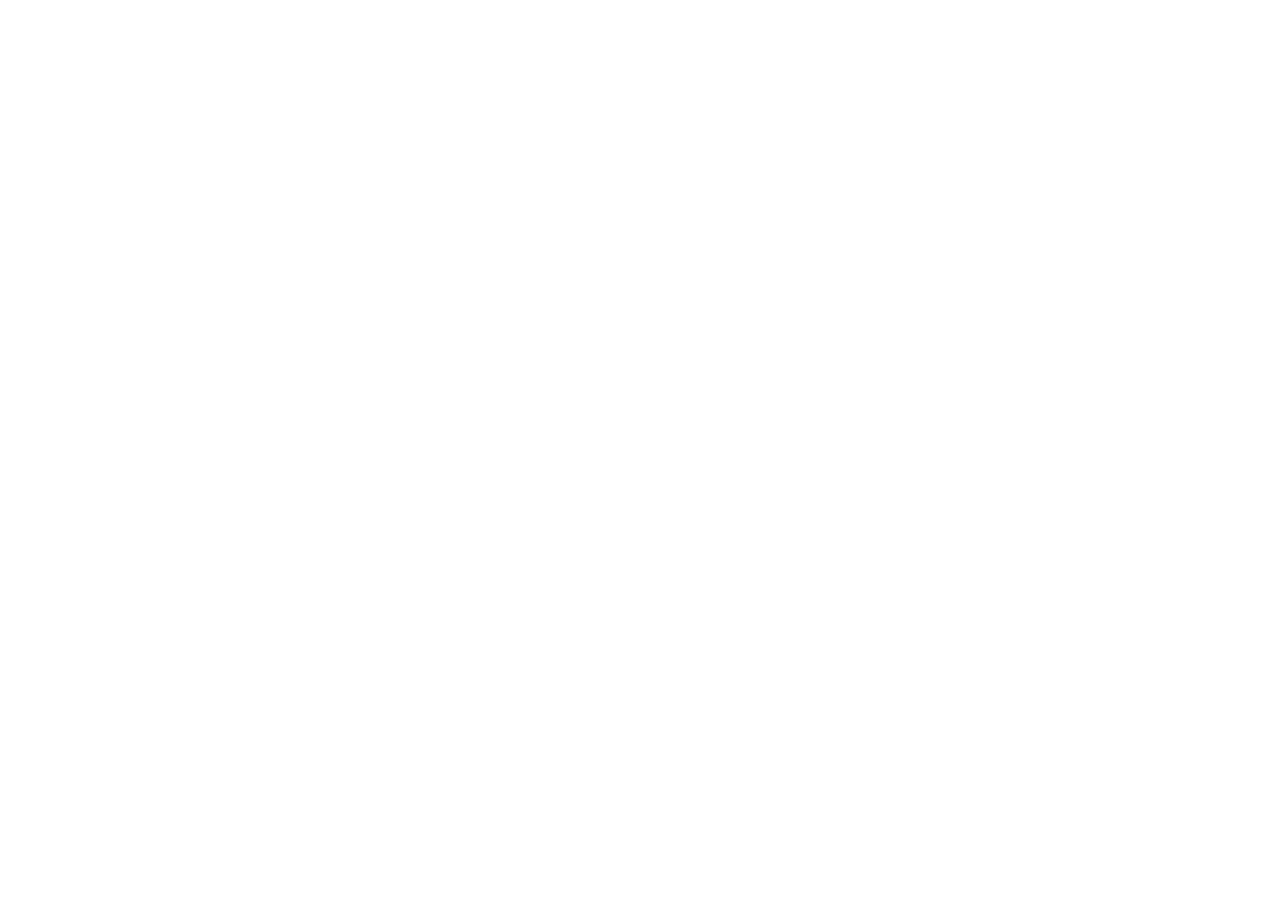
==== portfolio.html @ 7fcf65a0 "Create styles.css, portfolio.html, add classes for header" ====
<!DOCTYPE html>
<html lang="ru">
<head>
  <meta charset="UTF-8">
  <meta http-equiv="X-UA-Compatible" content="IE=edge">
  <meta name="viewport" content="width=device-width, initial-scale=1.0">
  <title>Портфолио</title>
</head>
<body>
  
</body>
</html>
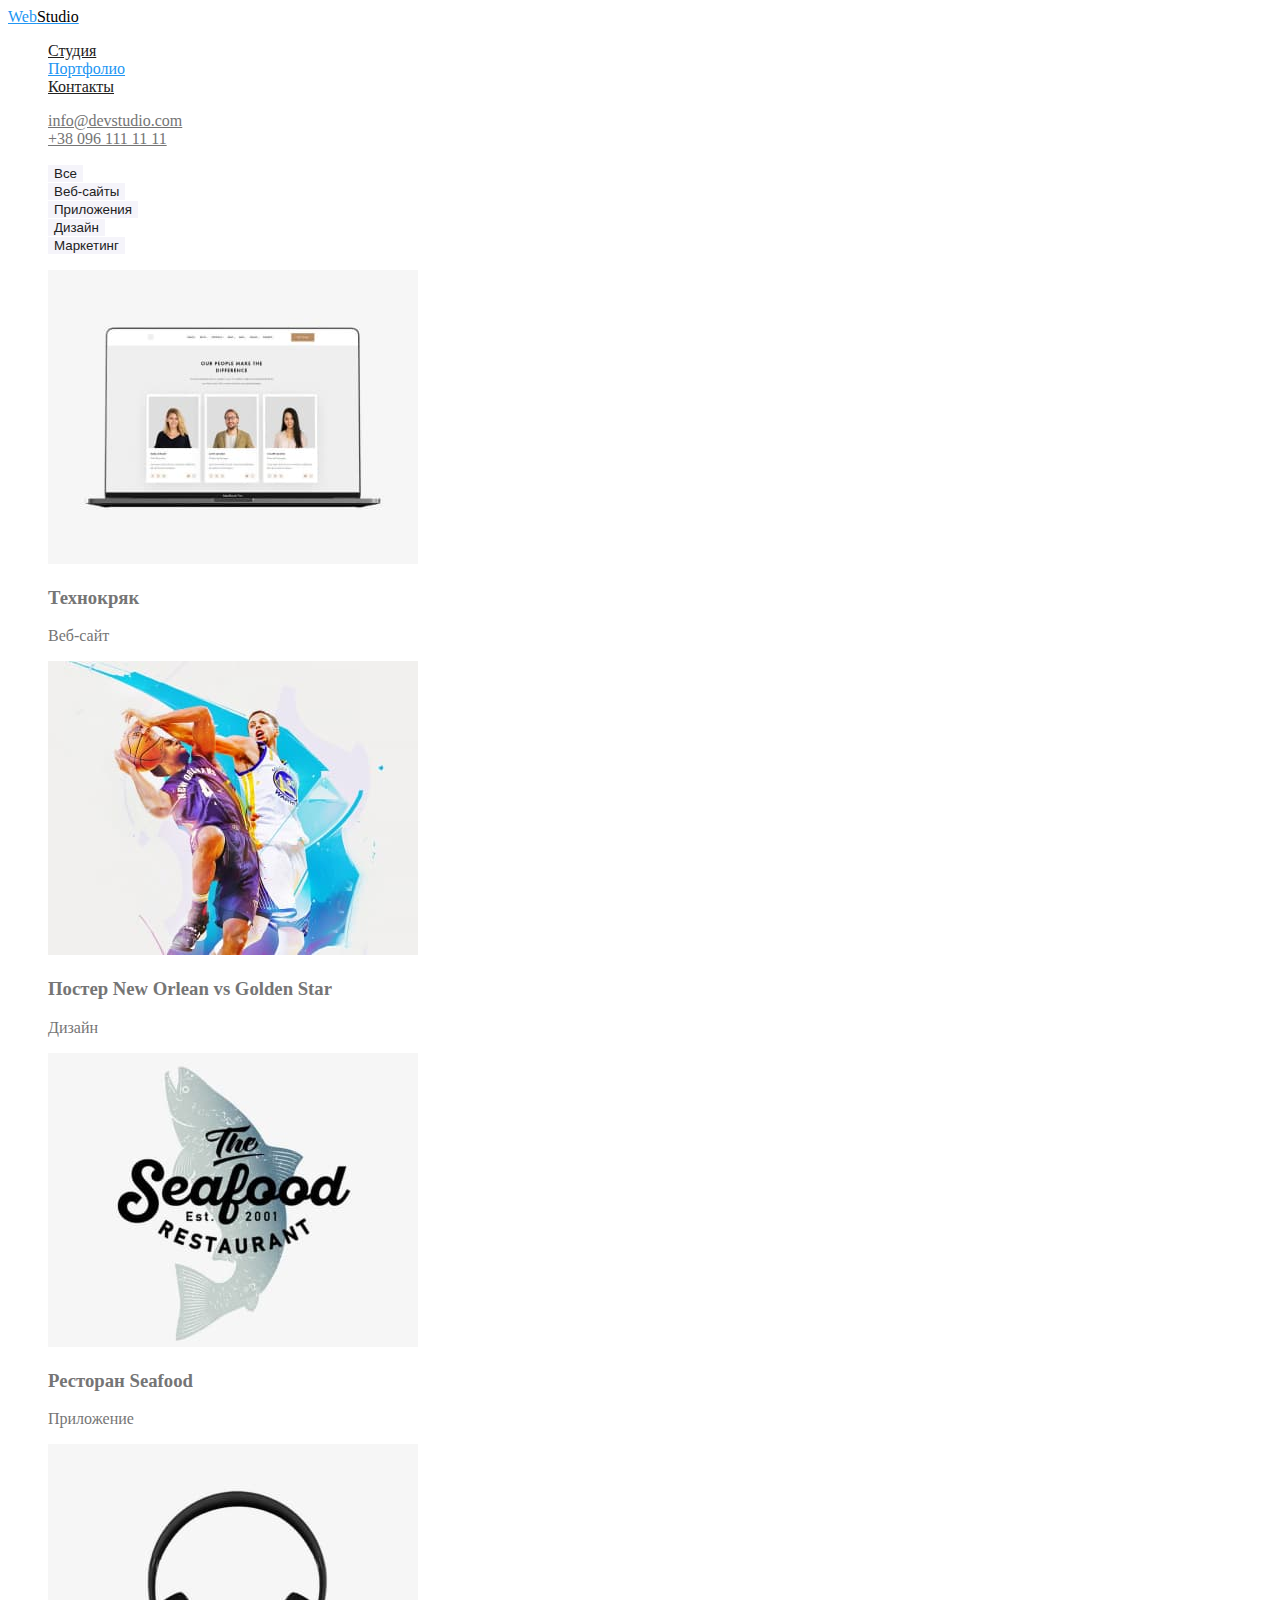
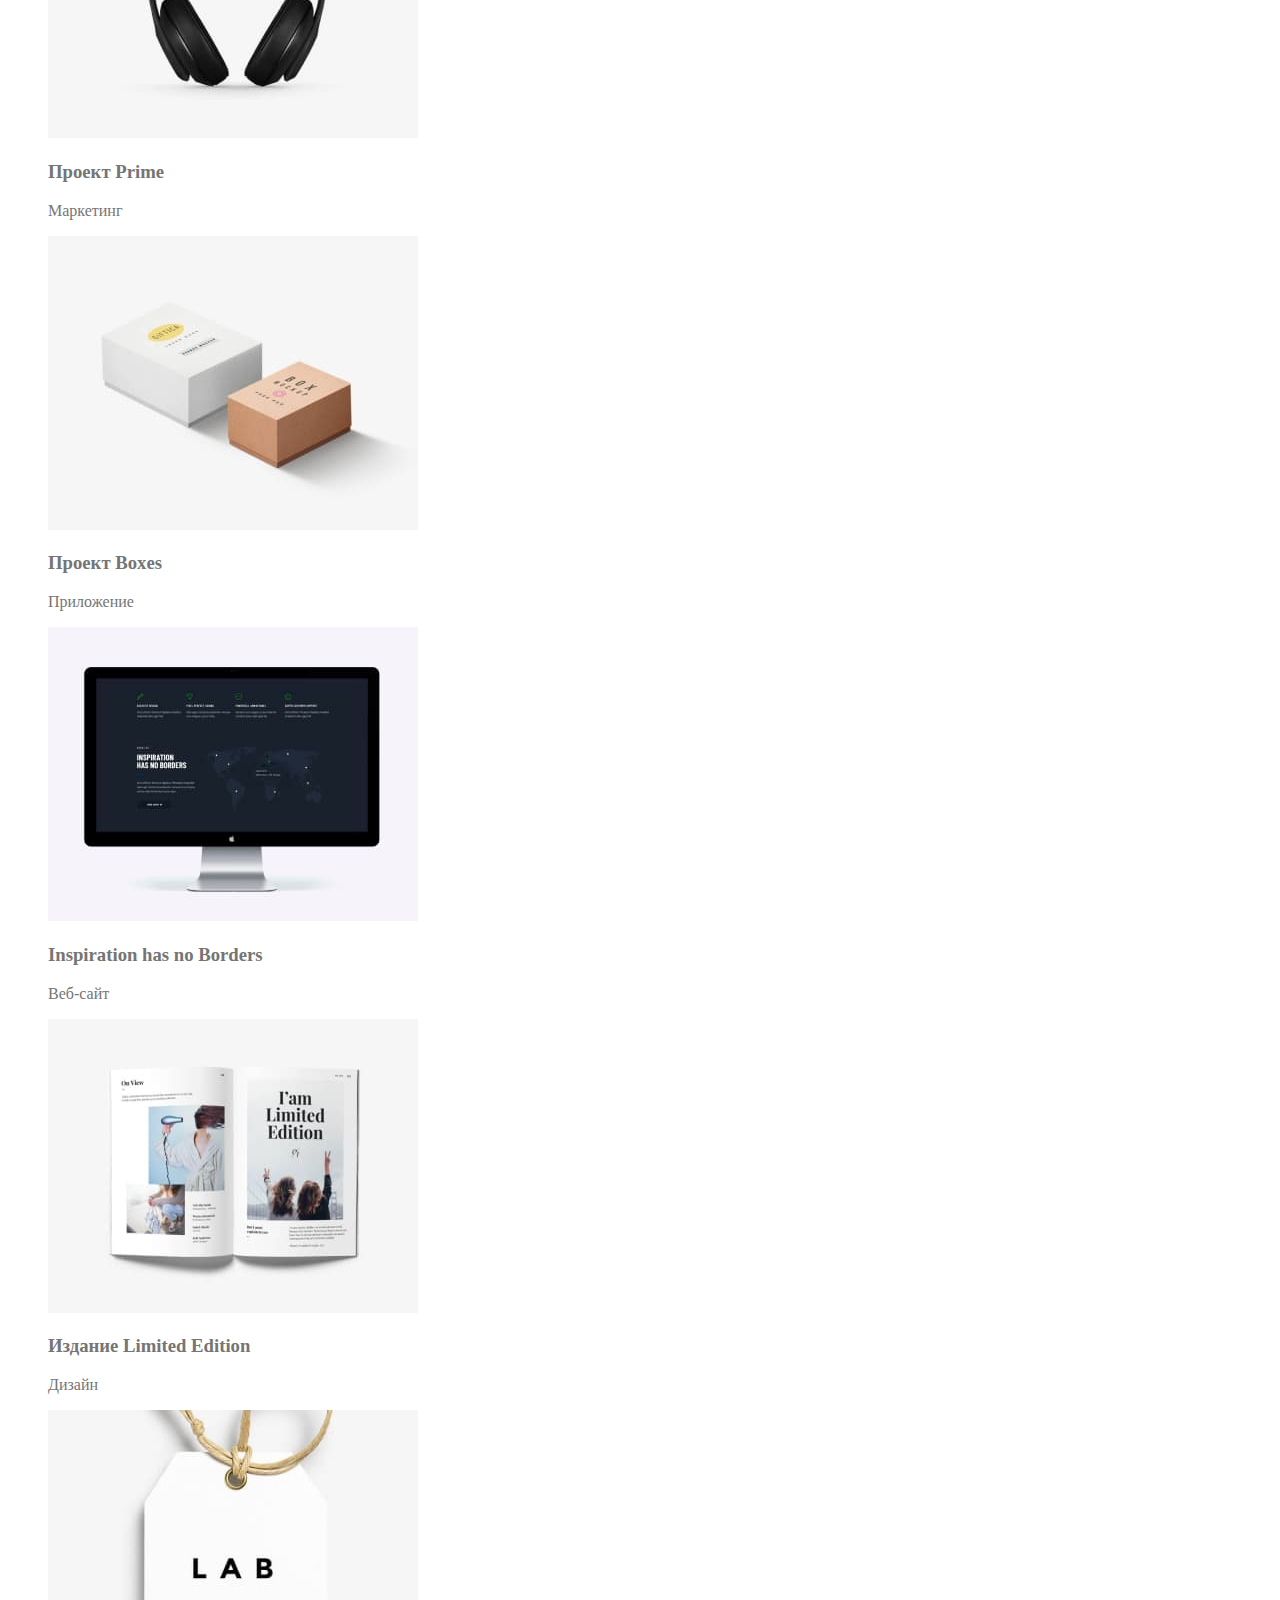
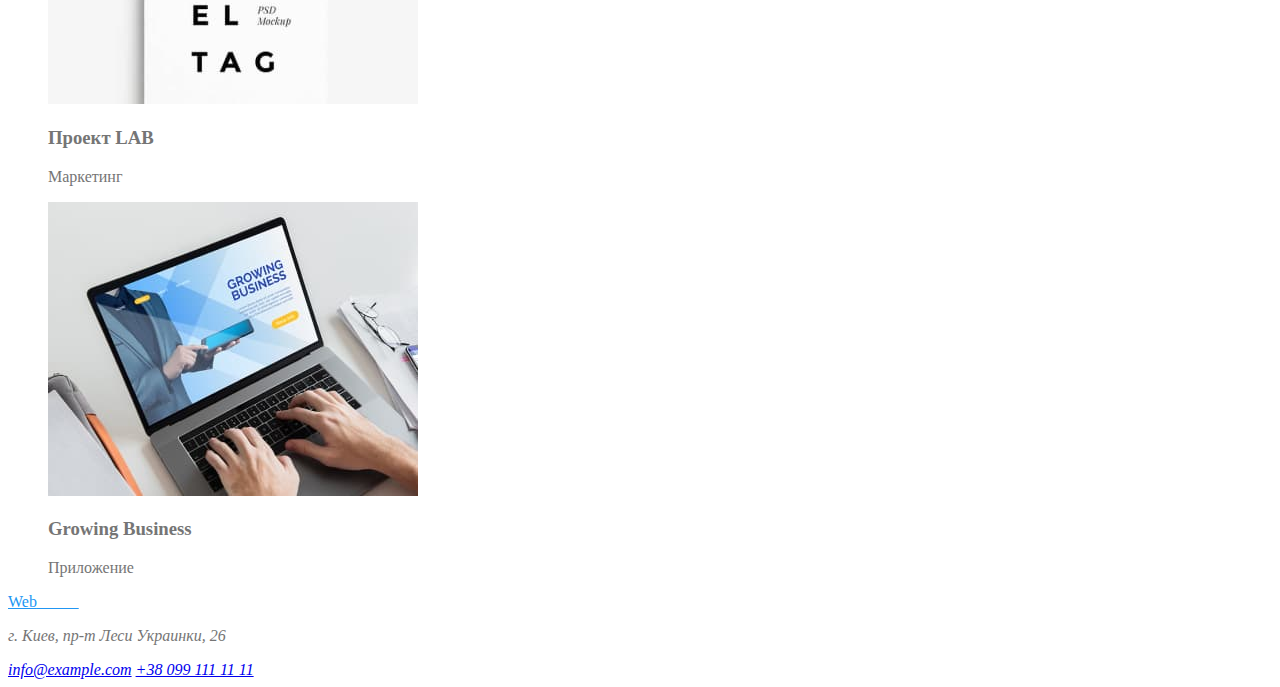
==== commit 5ee64094: "Complete markup of portfolio.html, add text color design classes" ====
--- a/portfolio.html
+++ b/portfolio.html
@@ -5,8 +5,105 @@
   <meta http-equiv="X-UA-Compatible" content="IE=edge">
   <meta name="viewport" content="width=device-width, initial-scale=1.0">
   <title>Портфолио</title>
+  <link rel="stylesheet" href="./css/styles.css">
 </head>
-<body>
+
+<body class="page">
+  <!-- Заголовок сайта -->
+  <header>
+    <nav>
+      <a href="./index.html" class="logo">Web<span class="logo-right">Studio</span></a>
   
+      <ul class="site-nav list">
+        <li><a href="./index.html" class="link">Студия</a></li>
+        <li><a href="./portfolio.html" class="link current">Портфолио</a></li>
+        <li><a href="" class="link">Контакты</a></li>
+      </ul>
+    </nav>
+  
+    <ul class="site-contacts list">
+      <li><a href="mailto:info@devstudio.com" class="link">info@devstudio.com</a></li>
+      <li><a href="tel:+380961111111" class="link">+38 096 111 11 11</a></li>
+    </ul>
+  
+  </header>
+
+  <main>
+    <!-- Портфолио -->
+    <section>
+
+      <!-- Список фильтров -->
+      <ul class="list">
+        <li><button type="button" class="button">Все</button></li>
+        <li><button type="button" class="button">Веб-сайты</button></li>
+        <li><button type="button" class="button">Приложения</button></li>
+        <li><button type="button" class="button">Дизайн</button></li>
+        <li><button type="button" class="button">Маркетинг</button></li>
+      </ul>
+
+      <!-- Список проектов -->
+      <ul class="list">
+        <li>
+          <img src="./images/project1.jpg" alt="Изображение web-сайта Технокряк" width="370">
+          <h3>Технокряк</h3>
+          <p>Веб-сайт</p>
+        </li>
+        <li>
+          <img src="./images/project2.jpg" alt="Изображение постера New Orlean vs Golden Star" width="370">
+          <h3>Постер New Orlean vs Golden Star</h3>
+          <p>Дизайн</p>
+        </li>
+        <li>
+          <img src="./images/project3.jpg" alt="Изображение логотипа приложения для ресторана Seafood" width="370">
+          <h3>Ресторан Seafood</h3>
+          <p>Приложение</p>
+        </li>
+        <li>
+          <img src="./images/project4.jpg" alt="Изображение логотипа проекта Prime" width="370">
+          <h3>Проект Prime</h3>
+          <p>Маркетинг</p>
+        </li>
+        <li>
+          <img src="./images/project5.jpg" alt="Изображение логотипа приложения Boxes" width="370">
+          <h3>Проект Boxes</h3>
+          <p>Приложение</p>
+        </li>
+        <li>
+          <img src="./images/project6.jpg" alt="Изображение web-сайта Inspiration has no Borders" width="370">
+          <h3>Inspiration has no Borders</h3>
+          <p>Веб-сайт</p>
+        </li>
+        <li>
+          <img src="./images/project7.jpg" alt="Изображение издания Limited Edition" width="370">
+          <h3>Издание Limited Edition</h3>
+          <p>Дизайн</p>
+        </li>
+        <li>
+          <img src="./images/project8.jpg" alt="Изображение логотипа проекта LAB" width="370">
+          <h3>Проект LAB</h3>
+          <p>Маркетинг</p>
+        </li>
+        <li>
+          <img src="./images/project9.jpg" alt="Изображение экрана ноутбука с приложением Growing Business" width="370">
+          <h3>Growing Business</h3>
+          <p>Приложение</p>
+        </li>
+      </ul>
+
+    </section>
+
+  </main>
+
+  <footer>
+    <a href="./" class="logo">Web<span class="logo-bottom">Studio</span></a>
+
+    <address>
+      <p>г. Киев, пр-т Леси Украинки, 26</p>
+      <a href="mailto:info@example.com">info@example.com</a>
+      <a href="tel:+380991111111">+38 099 111 11 11</a>
+    </address>
+
+  </footer>
+
 </body>
 </html>--- a/css/styles.css
+++ b/css/styles.css
@@ -0,0 +1,130 @@
+/* Основные цвета макета
+
+    цвет заголовка страницы     #FFFFFF
+    
+    цвет текста заголовков      #212121
+    цвет текста основной        #757575
+
+    цвет текста ссылки          #212121
+    цвет текста ссылки в фокусе #2196F3
+
+    цвет фона заголовка         #FFFFFF
+    цвет фона страницы          #E5E5E5
+    цвет фона на заголовке      #2F303A
+
+    цвет 1-й части лого         #2196F3
+    цвет 2-й части лого         #000000
+
+    цвет фона кнопки            #2196F3
+    цвет текста кнопки          #FFFFFF
+
+    цвет подвала адрес          #FFFFFF
+    цвет подвала e-mail, phone  rgba(255, 255, 255, 0.6)
+    цвет фона подвала           #2F303A
+*/
+
+/* Блок css-переменных */
+:root {
+	--main-text-color: #757575;
+	--title-text-color: #212121;
+	--accent-color: #2196f3;
+	--primary-bg-color: #ffffff;
+	--top-section-bg-color: #2f303a;
+	--team-section-bg-color: #f5f4fa;
+	--footer-bg-color: #2f303a;
+	--footer-text-color: rgba(255, 255, 255, 0.6);
+	--logo-right-color: #000000;
+	--logo-bottom-right-color: #ffffff;
+	--primary-button-text-color: #ffffff;
+	--primary-button-bg-color: #2196f3;
+	--button-text-color: #212121;
+	--button-bg-color: #f5f4fa;
+}
+/* Класс для оформления основной страницы */
+.page {
+	background-color: var(--primary-bg-color);
+	color: var(--main-text-color);
+}
+
+/* Класс для обнуления атрибутов списка */
+.list {
+	list-style: none;
+}
+
+/* Классы для оформления лого сайта */
+.logo {
+	color: var(--accent-color);
+}
+
+.logo-right {
+	color: var(--logo-right-color);
+}
+
+.logo-bottom {
+	color: var(--logo-bottom-right-color);
+}
+
+/* Стилизация навигации сайта */
+.site-nav .link {
+	color: var(--title-text-color);
+}
+
+.site-nav .link.current {
+	color: var(--accent-color);
+}
+
+/* Стилизация контактов сайта */
+.site-contacts .link {
+	color: var(--main-text-color);
+}
+
+/* Стилизация ссылок для состояний hover, focus */
+.site-nav .link:hover,
+.site-nav .link:focus,
+.site-contacts .link:hover,
+.site-contacts .link:focus {
+	color: var(--accent-color);
+}
+
+/* Класс для оформления заголовков разделов */
+.section-title {
+	color: var(--title-text-color);
+}
+
+/* Классы для оформления раздела Особенности */
+.features .title {
+	color: var(--title-text-color);
+}
+
+.features .text {
+	color: var(--main-text-color);
+}
+
+/* Классы для оформления информации о сотрудниках */
+.employee .title {
+	color: var(--title-text-color);
+}
+
+.employee .position {
+	color: var(--main-text-color);
+}
+
+/* Классы для оформления кнопок */
+.button {
+	color: var(--button-text-color);
+	background-color: var(--button-bg-color);
+	border-style: none;
+}
+
+.button.primary {
+	color: var(--primary-button-text-color);
+	background-color: var(--primary-button-bg-color);
+}
+
+.button:hover,
+.button:focus {
+	color: var(--primary-button-text-color);
+	background-color: var(--primary-button-bg-color);
+}
+
+/*  */
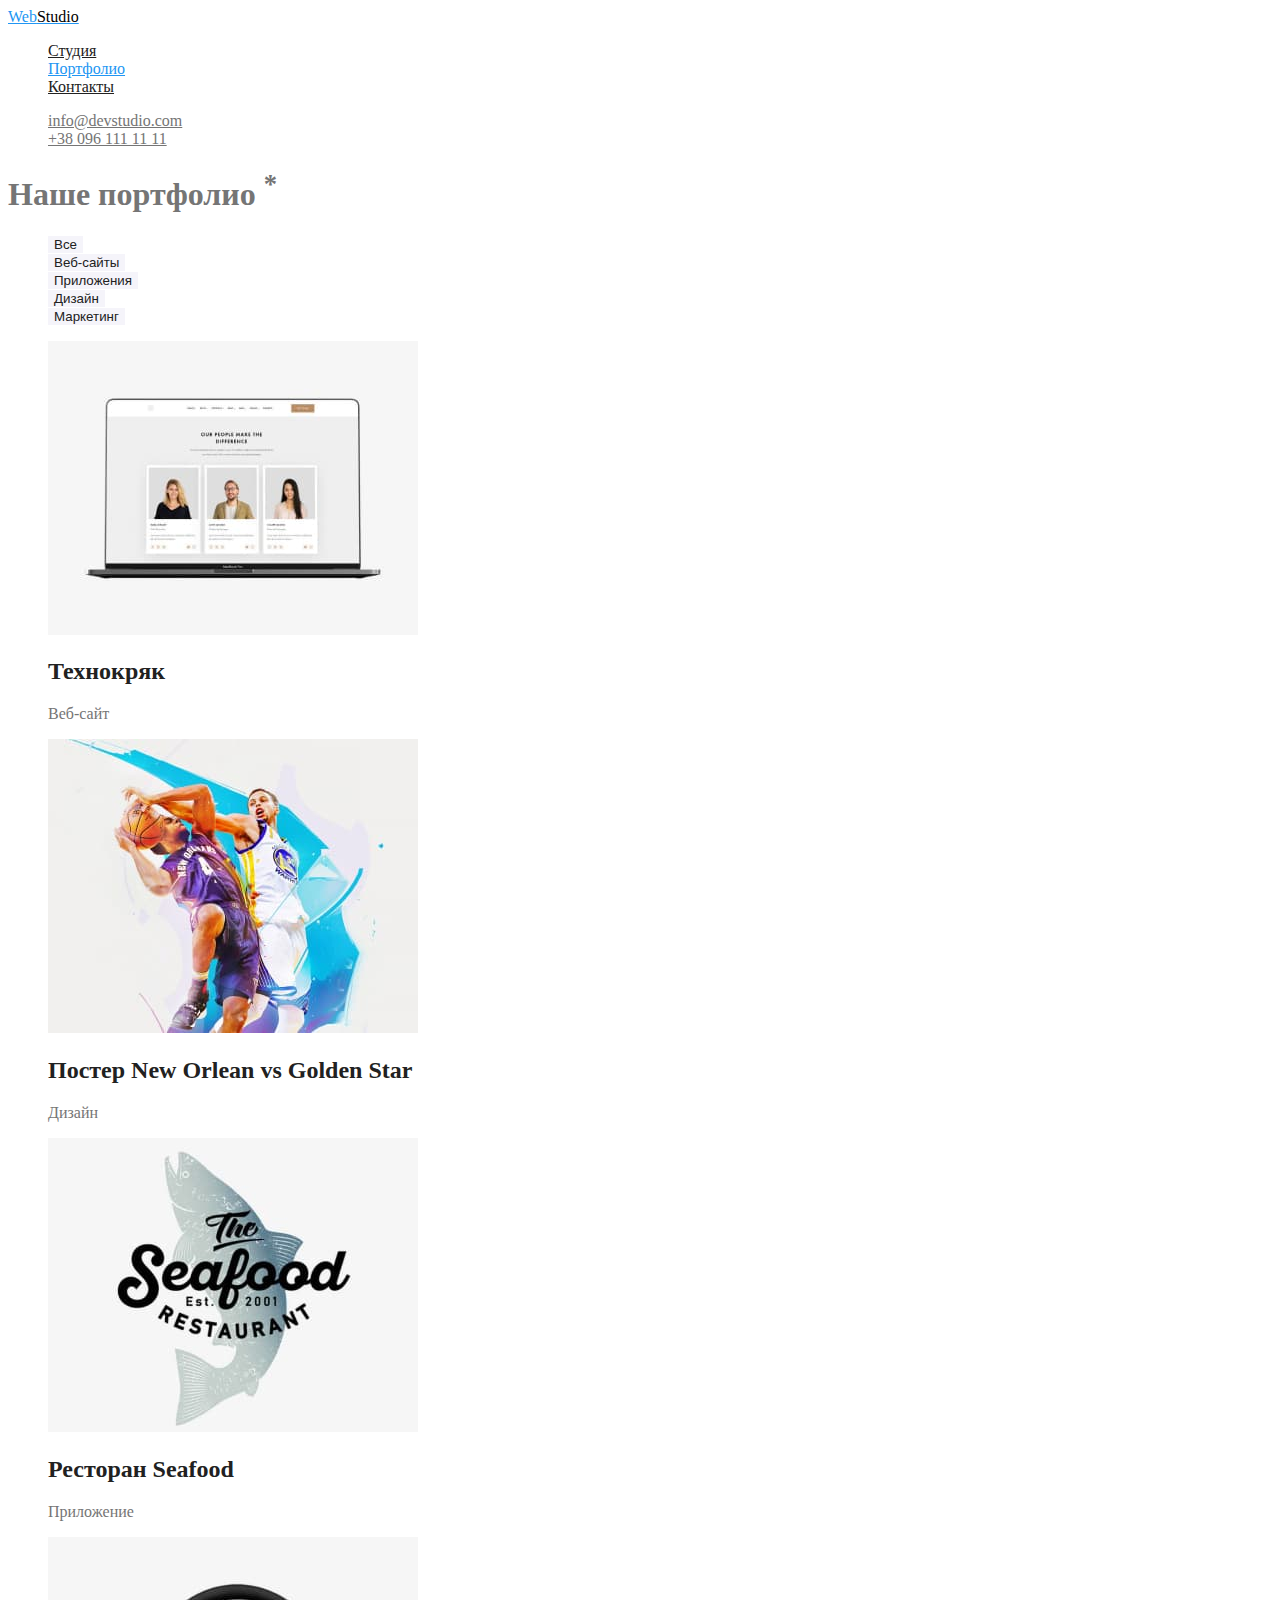
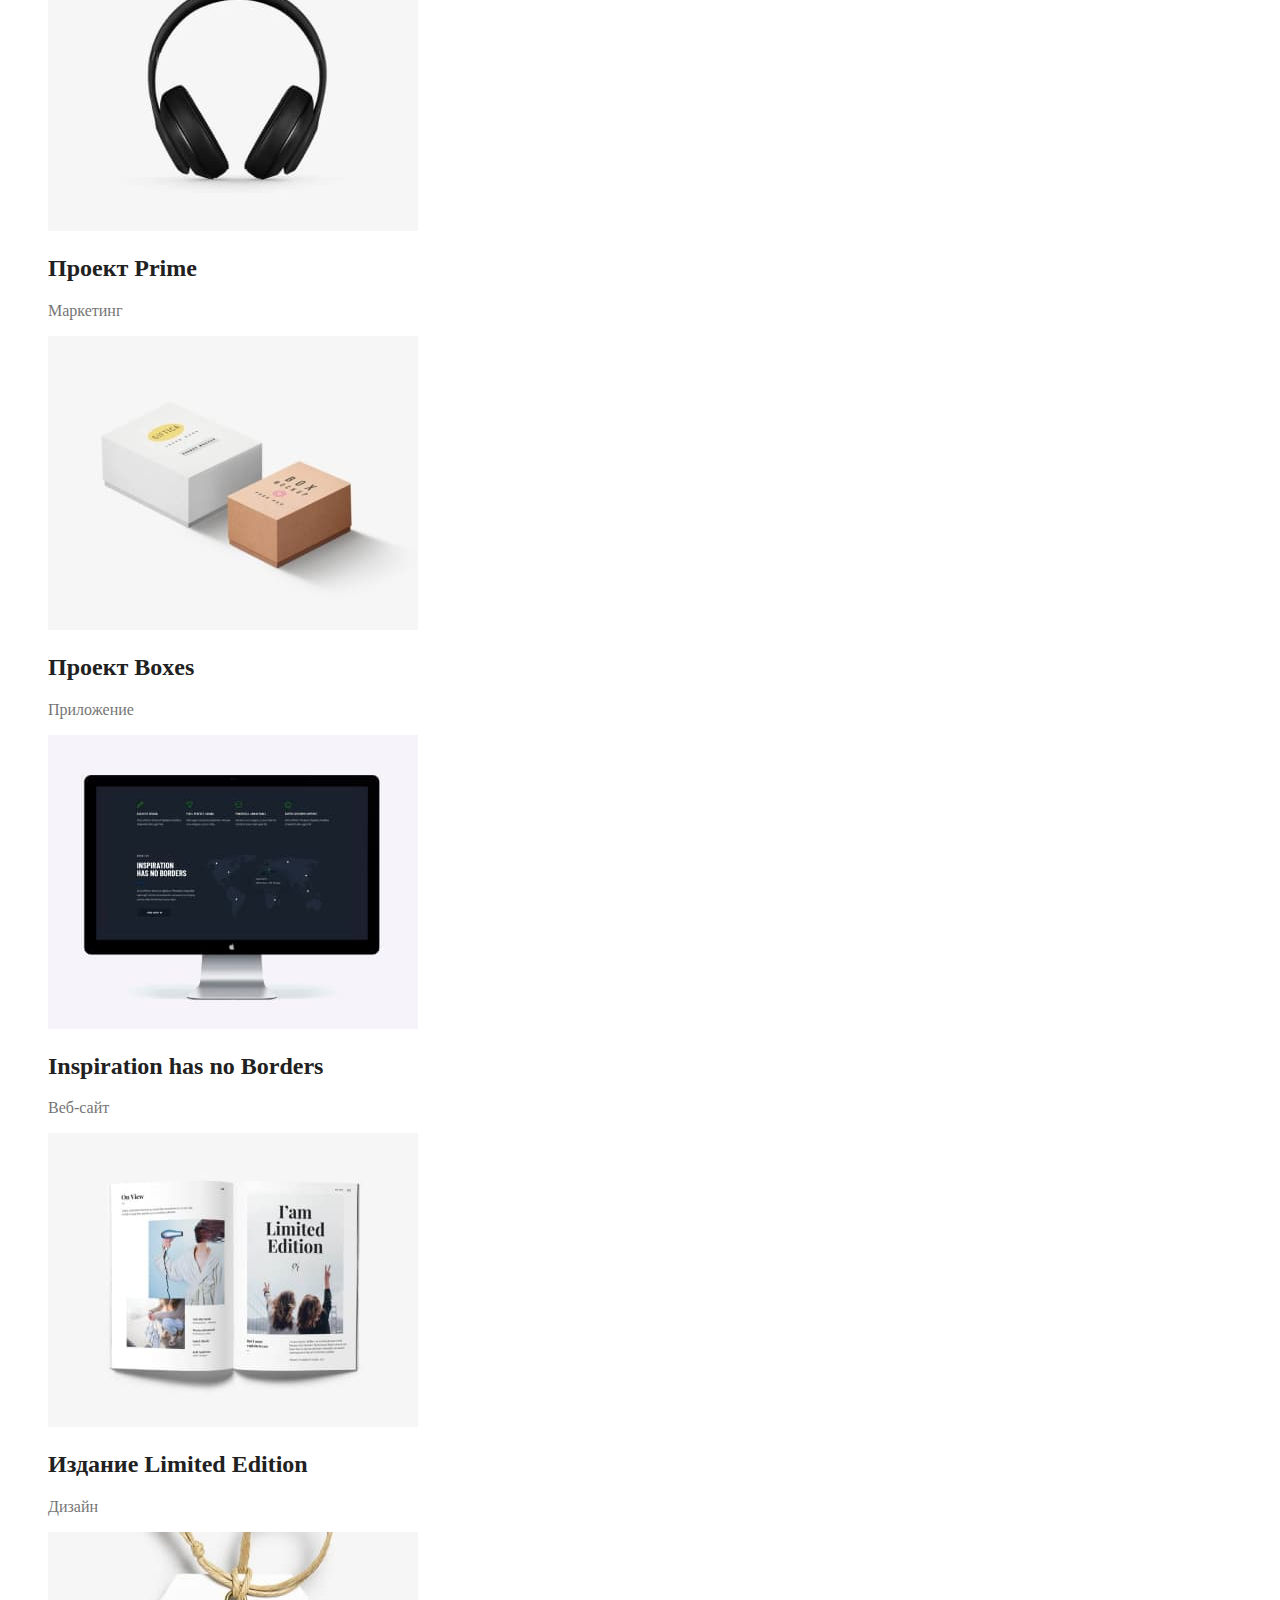
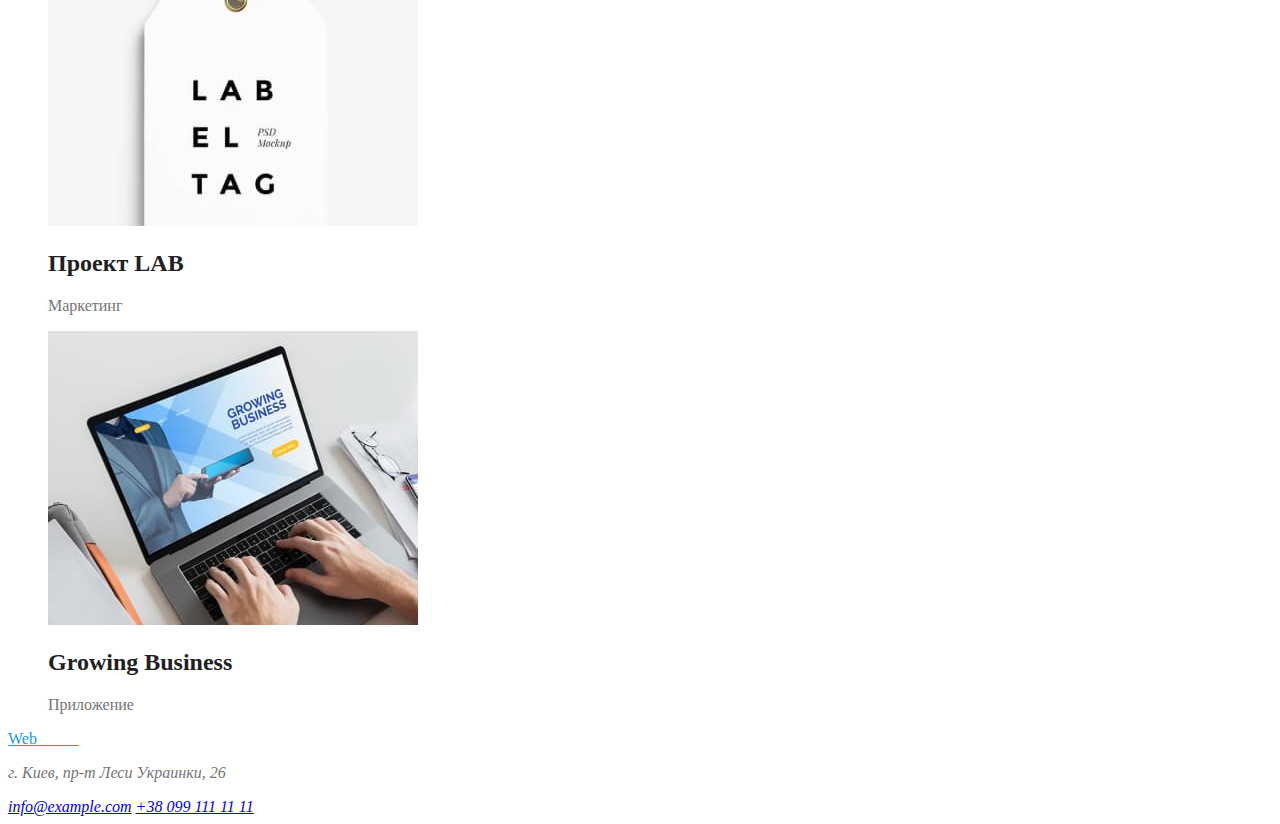
==== commit 5f54a881: "Small tuning" ====
--- a/portfolio.html
+++ b/portfolio.html
@@ -31,7 +31,7 @@
   <main>
     <!-- Портфолио -->
     <section>
-
+      <h1>Наше портфолио <sup>*</sup></h1> <!-- Скроем при оформлении -->
       <!-- Список фильтров -->
       <ul class="list">
         <li><button type="button" class="button">Все</button></li>
@@ -42,51 +42,51 @@
       </ul>
 
       <!-- Список проектов -->
-      <ul class="list">
+      <ul class="projects list">
         <li>
           <img src="./images/project1.jpg" alt="Изображение web-сайта Технокряк" width="370">
-          <h3>Технокряк</h3>
-          <p>Веб-сайт</p>
+          <h2 class="title">Технокряк</h2>
+          <p class="category">Веб-сайт</p>
         </li>
         <li>
           <img src="./images/project2.jpg" alt="Изображение постера New Orlean vs Golden Star" width="370">
-          <h3>Постер New Orlean vs Golden Star</h3>
-          <p>Дизайн</p>
+          <h2 class="title">Постер New Orlean vs Golden Star</h2>
+          <p class="category">Дизайн</p>
         </li>
         <li>
           <img src="./images/project3.jpg" alt="Изображение логотипа приложения для ресторана Seafood" width="370">
-          <h3>Ресторан Seafood</h3>
-          <p>Приложение</p>
+          <h2 class="title">Ресторан Seafood</h2>
+          <p class="category">Приложение</p>
         </li>
         <li>
           <img src="./images/project4.jpg" alt="Изображение логотипа проекта Prime" width="370">
-          <h3>Проект Prime</h3>
-          <p>Маркетинг</p>
+          <h2 class="title">Проект Prime</h2>
+          <p class="category">Маркетинг</p>
         </li>
         <li>
           <img src="./images/project5.jpg" alt="Изображение логотипа приложения Boxes" width="370">
-          <h3>Проект Boxes</h3>
-          <p>Приложение</p>
+          <h2 class="title">Проект Boxes</h2>
+          <p class="category">Приложение</p>
         </li>
         <li>
           <img src="./images/project6.jpg" alt="Изображение web-сайта Inspiration has no Borders" width="370">
-          <h3>Inspiration has no Borders</h3>
-          <p>Веб-сайт</p>
+          <h2 class="title">Inspiration has no Borders</h2>
+          <p class="category">Веб-сайт</p>
         </li>
         <li>
           <img src="./images/project7.jpg" alt="Изображение издания Limited Edition" width="370">
-          <h3>Издание Limited Edition</h3>
-          <p>Дизайн</p>
+          <h2 class="title">Издание Limited Edition</h2>
+          <p class="category">Дизайн</p>
         </li>
         <li>
           <img src="./images/project8.jpg" alt="Изображение логотипа проекта LAB" width="370">
-          <h3>Проект LAB</h3>
-          <p>Маркетинг</p>
+          <h2 class="title">Проект LAB</h2>
+          <p class="category">Маркетинг</p>
         </li>
         <li>
           <img src="./images/project9.jpg" alt="Изображение экрана ноутбука с приложением Growing Business" width="370">
-          <h3>Growing Business</h3>
-          <p>Приложение</p>
+          <h2 class="title">Growing Business</h2>
+          <p class="category">Приложение</p>
         </li>
       </ul>
 
--- a/css/styles.css
+++ b/css/styles.css
@@ -109,6 +109,15 @@
 	color: var(--main-text-color);
 }
 
+/* Классы для оформления информации о проектах */
+.projects .title {
+	color: var(--title-text-color);
+}
+
+.projects .category {
+	color: var(--main-text-color);
+}
+
 /* Классы для оформления кнопок */
 .button {
 	color: var(--button-text-color);
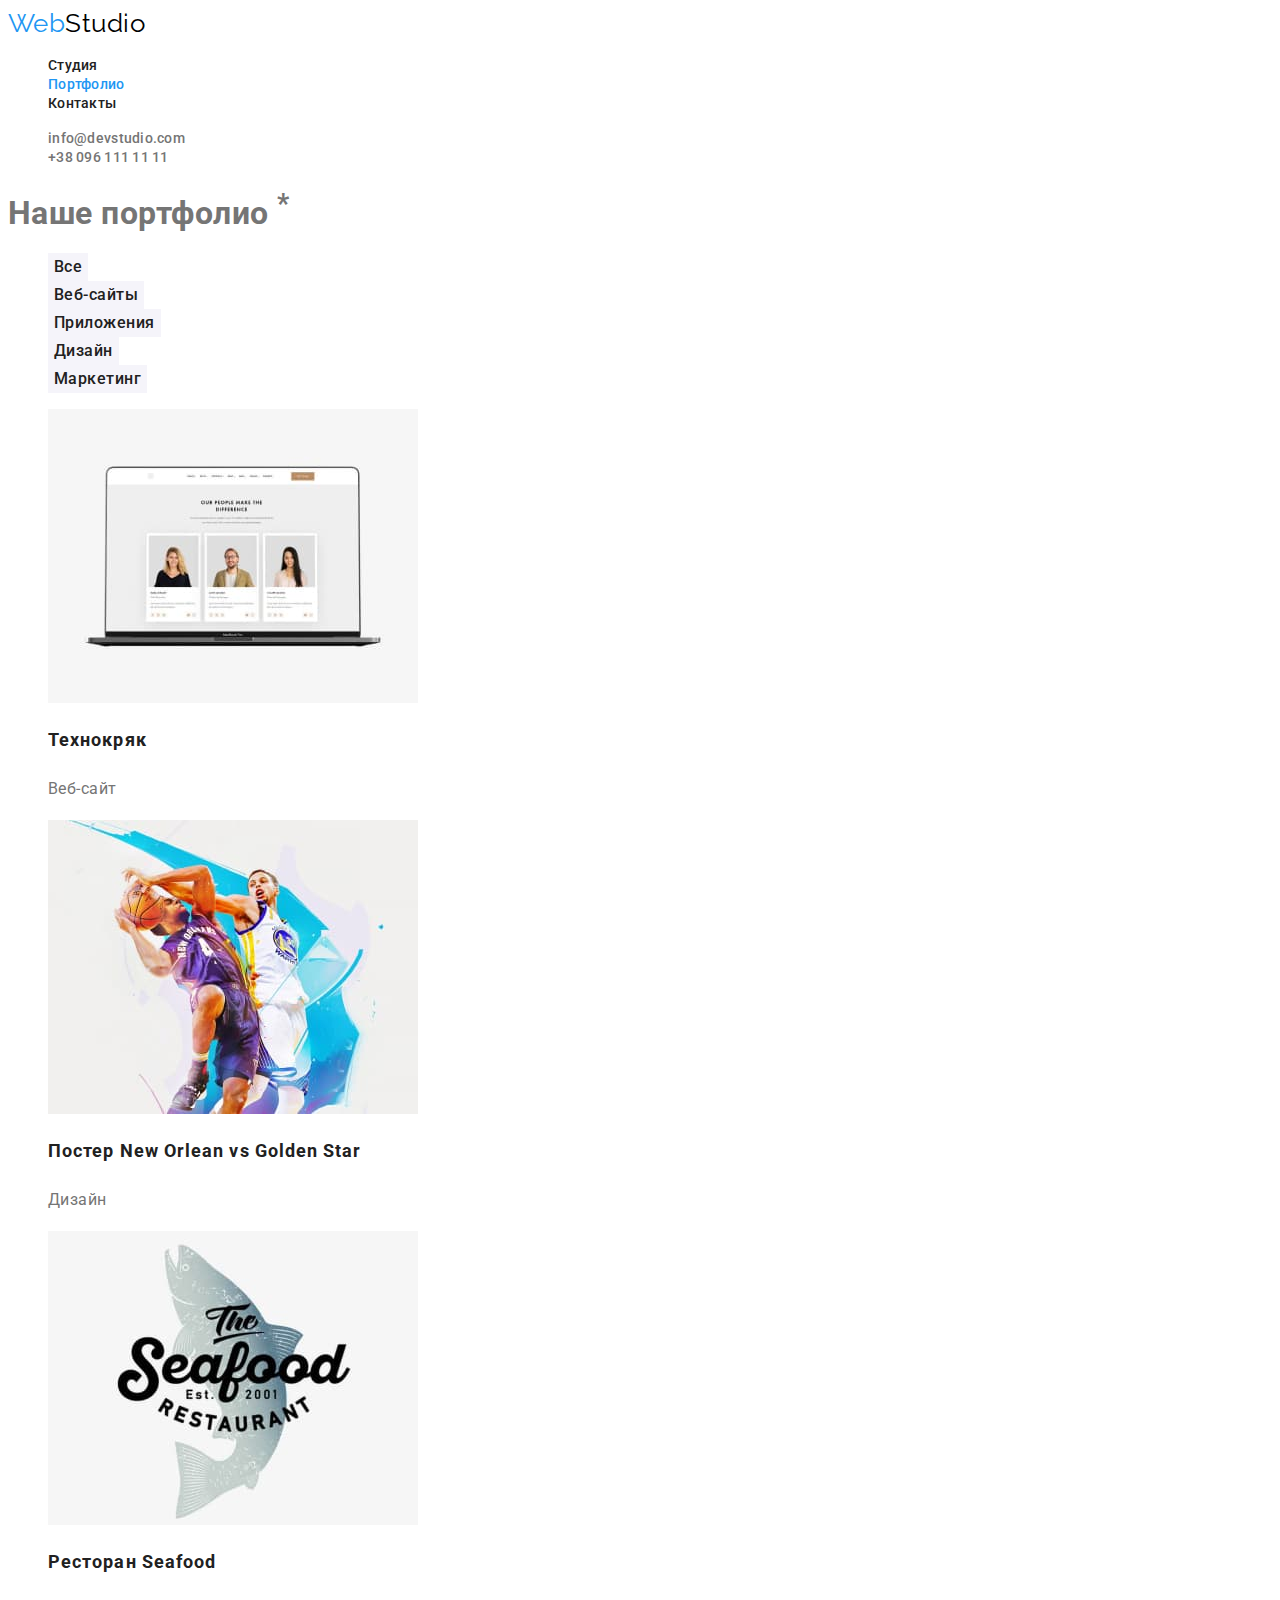
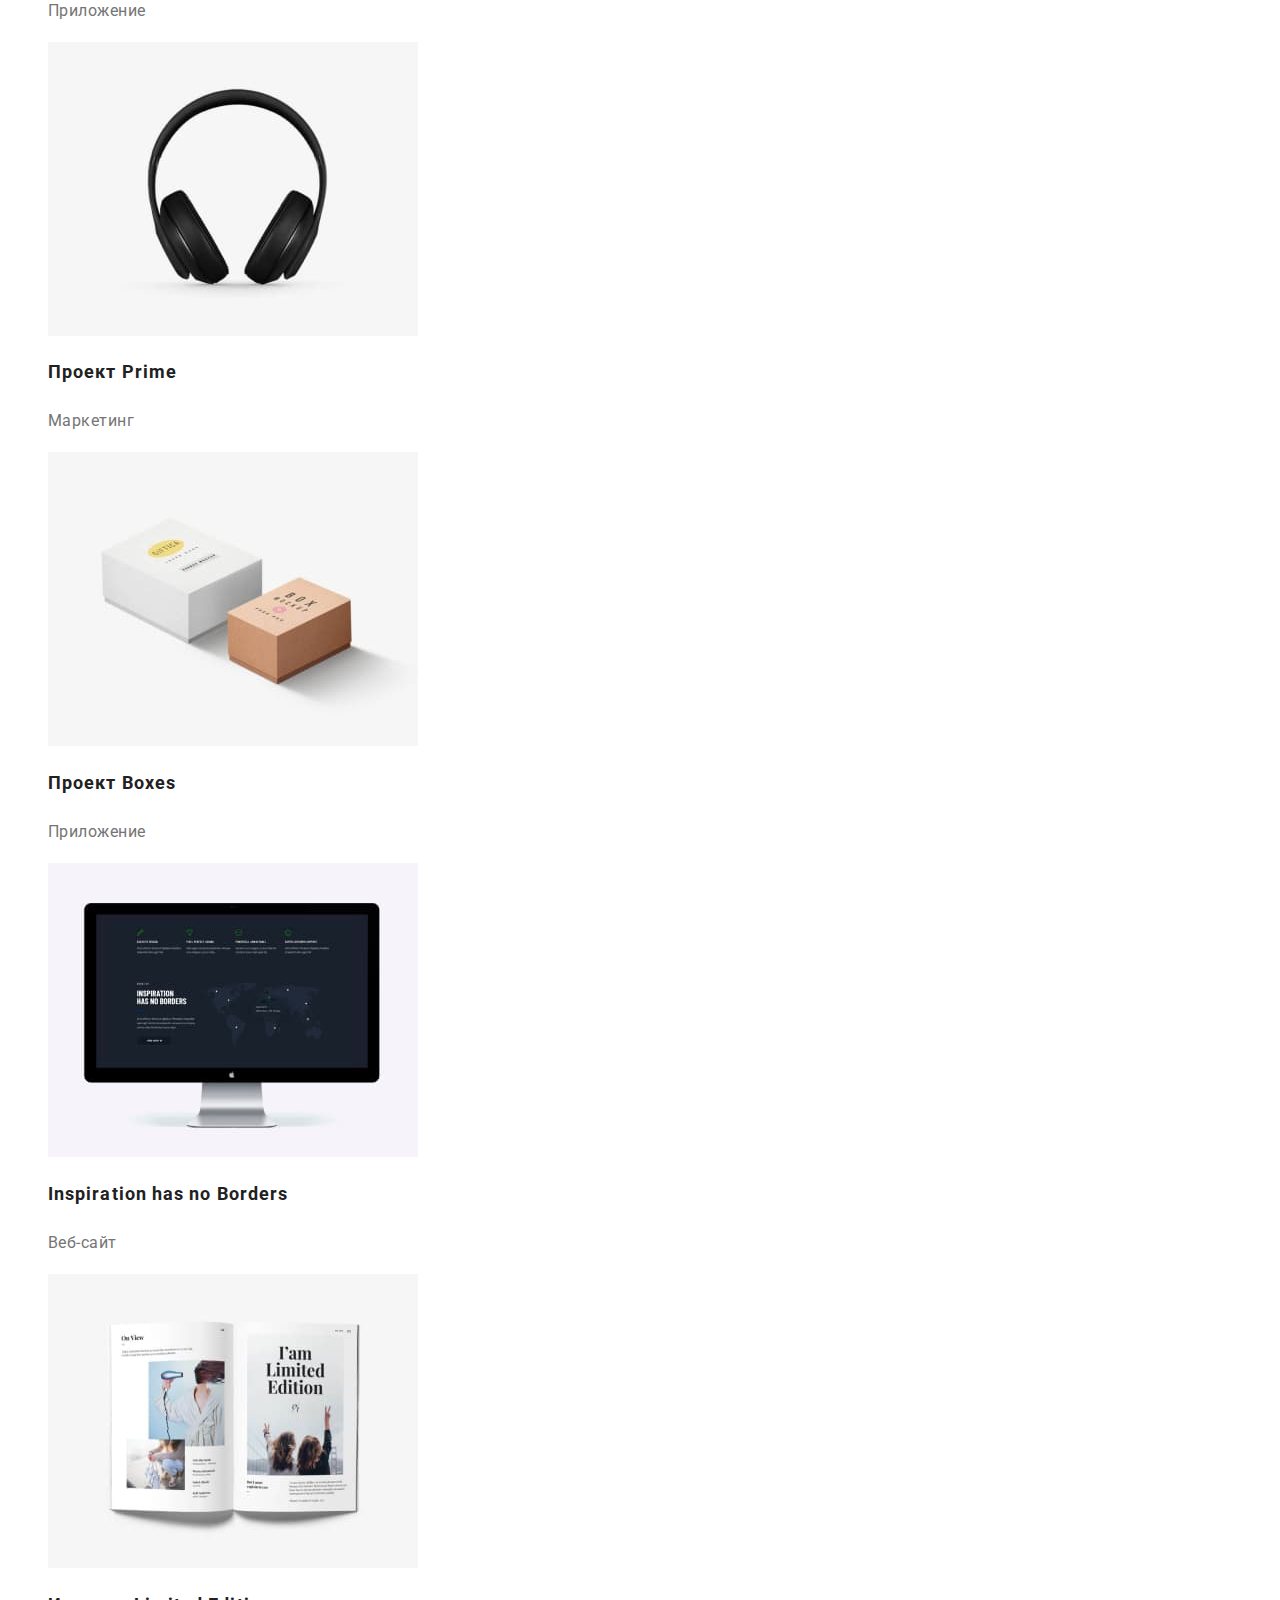
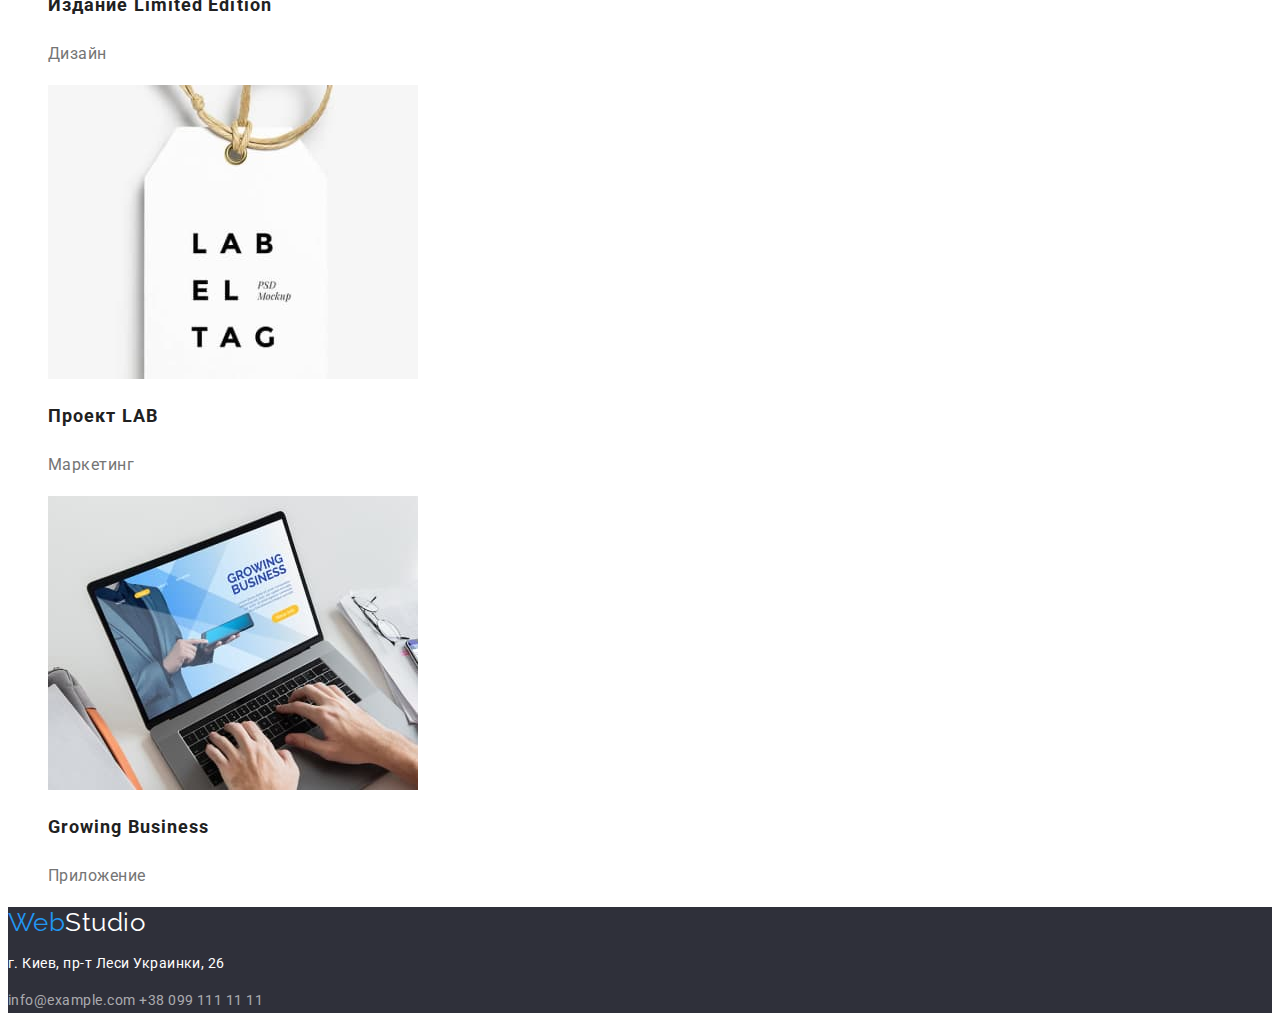
==== commit 6dce8026: "Add fonts, color and text design" ====
--- a/portfolio.html
+++ b/portfolio.html
@@ -5,6 +5,7 @@
   <meta http-equiv="X-UA-Compatible" content="IE=edge">
   <meta name="viewport" content="width=device-width, initial-scale=1.0">
   <title>Портфолио</title>
+  <link href="https://fonts.googleapis.com/css2?family=Raleway:wght@700&family=Roboto:wght@400;500;700;900&display=swap" rel="stylesheet">
   <link rel="stylesheet" href="./css/styles.css">
 </head>
 
@@ -94,13 +95,13 @@
 
   </main>
 
-  <footer>
+  <footer class="footer">
     <a href="./" class="logo">Web<span class="logo-bottom">Studio</span></a>
 
-    <address>
-      <p>г. Киев, пр-т Леси Украинки, 26</p>
-      <a href="mailto:info@example.com">info@example.com</a>
-      <a href="tel:+380991111111">+38 099 111 11 11</a>
+    <address class="text">
+      <p class="address">г. Киев, пр-т Леси Украинки, 26</p>
+      <a href="mailto:info@example.com" class="contacts">info@example.com</a>
+      <a href="tel:+380991111111" class="contacts">+38 099 111 11 11</a>
     </address>
 
   </footer>
--- a/css/styles.css
+++ b/css/styles.css
@@ -1,28 +1,3 @@
-/* Основные цвета макета
-
-    цвет заголовка страницы     #FFFFFF
-    
-    цвет текста заголовков      #212121
-    цвет текста основной        #757575
-
-    цвет текста ссылки          #212121
-    цвет текста ссылки в фокусе #2196F3
-
-    цвет фона заголовка         #FFFFFF
-    цвет фона страницы          #E5E5E5
-    цвет фона на заголовке      #2F303A
-
-    цвет 1-й части лого         #2196F3
-    цвет 2-й части лого         #000000
-
-    цвет фона кнопки            #2196F3
-    цвет текста кнопки          #FFFFFF
-
-    цвет подвала адрес          #FFFFFF
-    цвет подвала e-mail, phone  rgba(255, 255, 255, 0.6)
-    цвет фона подвала           #2F303A
-*/
-
 /* Блок css-переменных */
 :root {
 	--main-text-color: #757575;
@@ -39,11 +14,17 @@
 	--primary-button-bg-color: #2196f3;
 	--button-text-color: #212121;
 	--button-bg-color: #f5f4fa;
-}
+	--hero-bg-color: #2f303a;
+	--footer-bg-color: #2f303a;
+}
+
 /* Класс для оформления основной страницы */
 .page {
 	background-color: var(--primary-bg-color);
 	color: var(--main-text-color);
+
+	font-family: Roboto, sans-serif;
+	letter-spacing: 0.03em;
 }
 
 /* Класс для обнуления атрибутов списка */
@@ -54,6 +35,11 @@
 /* Классы для оформления лого сайта */
 .logo {
 	color: var(--accent-color);
+
+	font-family: Raleway, sans-serif;
+	font-size: 26px;
+	line-height: 1.19;
+	text-decoration: none;
 }
 
 .logo-right {
@@ -64,9 +50,37 @@
 	color: var(--logo-bottom-right-color);
 }
 
+/* Классы для оформления footer-секции */
+.footer {
+	background-color: var(--footer-bg-color);
+}
+
+.footer .text {
+	font-style: normal;
+	font-size: 14px;
+	line-height: 1.71;
+}
+
+.footer .address {
+	color: var(--primary-bg-color);
+}
+
+.footer .contacts {
+	color: var(--footer-text-color);
+
+	text-decoration: none;
+}
+
 /* Стилизация навигации сайта */
 .site-nav .link {
 	color: var(--title-text-color);
+
+	font-weight: 500;
+	font-size: 14px;
+	line-height: 1.14;
+	letter-spacing: 0.02em;
+
+	text-decoration: none;
 }
 
 .site-nav .link.current {
@@ -76,6 +90,13 @@
 /* Стилизация контактов сайта */
 .site-contacts .link {
 	color: var(--main-text-color);
+
+	font-weight: 500;
+	font-size: 14px;
+	line-height: 1.14;
+	letter-spacing: 0.02em;
+
+	text-decoration: none;
 }
 
 /* Стилизация ссылок для состояний hover, focus */
@@ -86,36 +107,75 @@
 	color: var(--accent-color);
 }
 
+/* Класс для оформления Hero-секции */
+
+.hero {
+	background-color: var(--hero-bg-color);
+
+	text-align: center;
+}
+
+.hero-title {
+	color: var(--primary-bg-color);
+
+	font-weight: 900;
+	font-size: 44px;
+	line-height: 1.36;
+	letter-spacing: 0.06em;
+	text-transform: uppercase;
+}
+
 /* Класс для оформления заголовков разделов */
 .section-title {
 	color: var(--title-text-color);
+
+	font-size: 36px;
+	line-height: 1.17;
+	text-align: center;
 }
 
 /* Классы для оформления раздела Особенности */
 .features .title {
 	color: var(--title-text-color);
+
+	font-size: 14px;
+	line-height: 1.14;
+	text-transform: uppercase;
 }
 
 .features .text {
-	color: var(--main-text-color);
+	font-size: 14px;
+	line-height: 1.71;
 }
 
 /* Классы для оформления информации о сотрудниках */
 .employee .title {
 	color: var(--title-text-color);
+
+	font-weight: 500;
+	font-size: 16px;
+	line-height: 1.19;
+	text-align: center;
 }
 
 .employee .position {
-	color: var(--main-text-color);
+	font-size: 16px;
+	line-height: 1.19;
+	text-align: center;
 }
 
 /* Классы для оформления информации о проектах */
 .projects .title {
 	color: var(--title-text-color);
+
+	font-size: 18px;
+	line-height: 2;
+	letter-spacing: 0.06em;
 }
 
 .projects .category {
-	color: var(--main-text-color);
+	font-size: 16px;
+	line-height: 1.87;
 }
 
 /* Классы для оформления кнопок */
@@ -123,11 +183,24 @@
 	color: var(--button-text-color);
 	background-color: var(--button-bg-color);
 	border-style: none;
+
+	font-family: inherit;
+	font-weight: 500;
+	font-size: 16px;
+	line-height: 1.62;
+	letter-spacing: 0.03em;
+
+	cursor: pointer;
 }
 
 .button.primary {
 	color: var(--primary-button-text-color);
 	background-color: var(--primary-button-bg-color);
+
+	font-weight: 700;
+	font-size: 16px;
+	line-height: 1.87;
+	letter-spacing: 0.06em;
 }
 
 .button:hover,
@@ -136,4 +209,4 @@
 	background-color: var(--primary-button-bg-color);
 }
 
-/*  */
+/* The end! */
